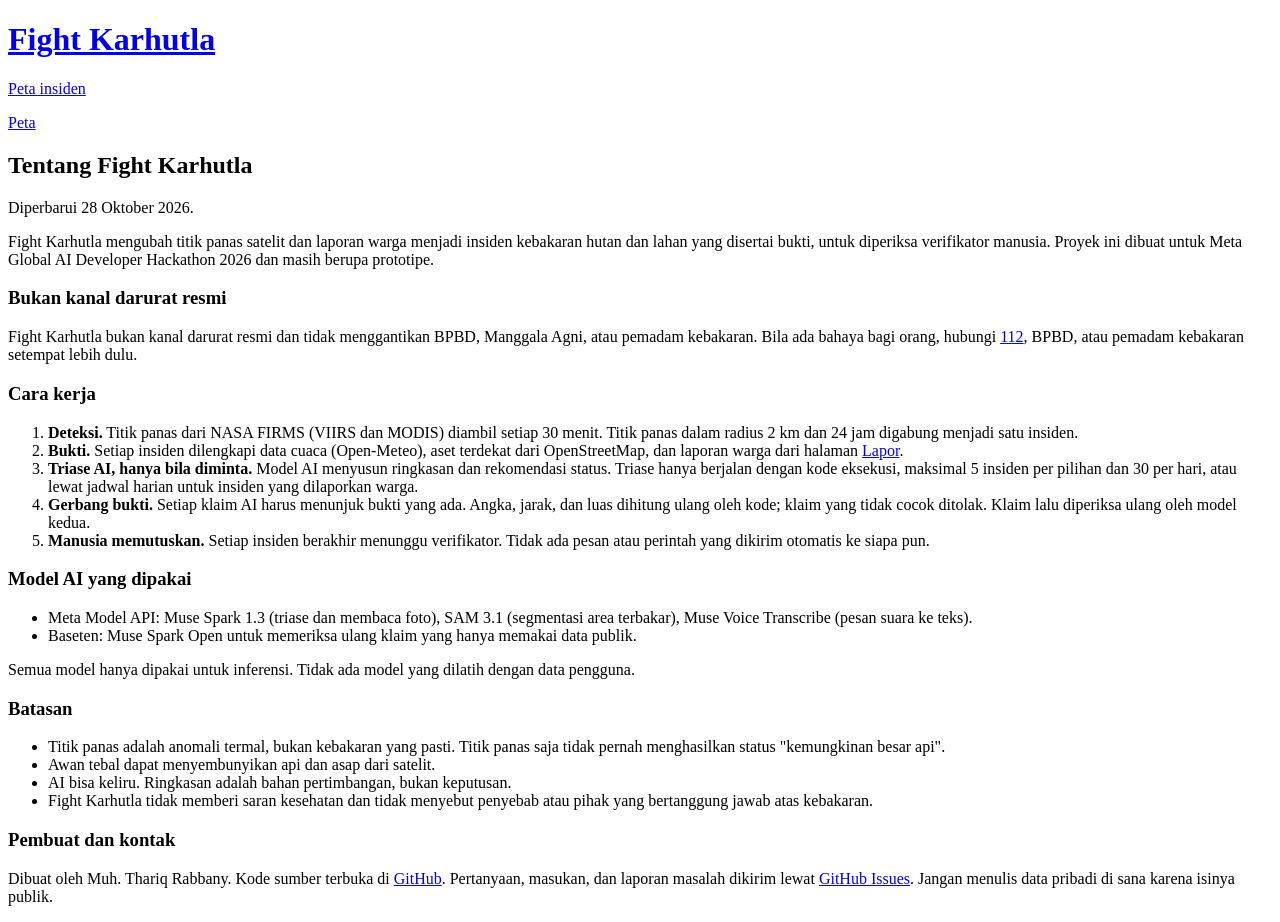
==== frontend/about/index.html @ e1086a39 "Information pages, link-only footer, status bar beside the attribution About, data sources, privacy," ====
<!doctype html>
<html lang="id">
<head>
  <meta charset="utf-8">
  <meta name="viewport" content="width=device-width, initial-scale=1, viewport-fit=cover">
  <title>Tentang: Fight Karhutla</title>
  <meta name="description" content="Apa itu Fight Karhutla, cara kerjanya, dan batasannya.">
  <meta name="theme-color" content="#0064e0">
  <link rel="stylesheet" href="/style.css">
</head>
<body class="page-doc">
  <header class="topbar topbar-simple">
    <a class="brand" href="/" aria-label="Fight Karhutla">
      <span class="brand-mark" aria-hidden="true"><span data-icon="flame"></span></span>
      <div>
        <h1>Fight Karhutla</h1>
        <p class="tagline" data-i18n="Peta insiden">Peta insiden</p>
      </div>
    </a>
    <div class="topbar-right">
      <span id="lang-slot"></span>
      <a class="btn" href="/"><span data-icon="layers" class="icon-sm"></span><span data-i18n="Peta">Peta</span></a>
    </div>
  </header>

  <main class="doc">
    <nav class="crumbs" id="crumbs" aria-label="Breadcrumb"></nav>
    <nav class="doc-tabs" id="doc-tabs" aria-label="Pages"></nav>
    <article class="card doc-body" lang="id" data-title="Tentang">
      <h2>Tentang Fight Karhutla</h2>
      <p class="doc-meta">Diperbarui 28 Oktober 2026.</p>
      <p>Fight Karhutla mengubah titik panas satelit dan laporan warga menjadi insiden kebakaran hutan dan lahan yang disertai bukti, untuk diperiksa verifikator manusia. Proyek ini dibuat untuk Meta Global AI Developer Hackathon 2026 dan masih berupa prototipe.</p>

      <h3 id="darurat">Bukan kanal darurat resmi</h3>
      <div class="doc-callout"><span data-icon="alert"></span><p>Fight Karhutla bukan kanal darurat resmi dan tidak menggantikan BPBD, Manggala Agni, atau pemadam kebakaran. Bila ada bahaya bagi orang, hubungi <a href="tel:112">112</a>, BPBD, atau pemadam kebakaran setempat lebih dulu.</p></div>

      <h3>Cara kerja</h3>
      <ol>
        <li><strong>Deteksi.</strong> Titik panas dari NASA FIRMS (VIIRS dan MODIS) diambil setiap 30 menit. Titik panas dalam radius 2 km dan 24 jam digabung menjadi satu insiden.</li>
        <li><strong>Bukti.</strong> Setiap insiden dilengkapi data cuaca (Open-Meteo), aset terdekat dari OpenStreetMap, dan laporan warga dari halaman <a href="/lapor/">Lapor</a>.</li>
        <li><strong>Triase AI, hanya bila diminta.</strong> Model AI menyusun ringkasan dan rekomendasi status. Triase hanya berjalan dengan kode eksekusi, maksimal 5 insiden per pilihan dan 30 per hari, atau lewat jadwal harian untuk insiden yang dilaporkan warga.</li>
        <li><strong>Gerbang bukti.</strong> Setiap klaim AI harus menunjuk bukti yang ada. Angka, jarak, dan luas dihitung ulang oleh kode; klaim yang tidak cocok ditolak. Klaim lalu diperiksa ulang oleh model kedua.</li>
        <li><strong>Manusia memutuskan.</strong> Setiap insiden berakhir menunggu verifikator. Tidak ada pesan atau perintah yang dikirim otomatis ke siapa pun.</li>
      </ol>

      <h3>Model AI yang dipakai</h3>
      <ul>
        <li>Meta Model API: Muse Spark 1.3 (triase dan membaca foto), SAM 3.1 (segmentasi area terbakar), Muse Voice Transcribe (pesan suara ke teks).</li>
        <li>Baseten: Muse Spark Open untuk memeriksa ulang klaim yang hanya memakai data publik.</li>
      </ul>
      <p>Semua model hanya dipakai untuk inferensi. Tidak ada model yang dilatih dengan data pengguna.</p>

      <h3>Batasan</h3>
      <ul>
        <li>Titik panas adalah anomali termal, bukan kebakaran yang pasti. Titik panas saja tidak pernah menghasilkan status "kemungkinan besar api".</li>
        <li>Awan tebal dapat menyembunyikan api dan asap dari satelit.</li>
        <li>AI bisa keliru. Ringkasan adalah bahan pertimbangan, bukan keputusan.</li>
        <li>Fight Karhutla tidak memberi saran kesehatan dan tidak menyebut penyebab atau pihak yang bertanggung jawab atas kebakaran.</li>
      </ul>

      <h3>Pembuat dan kontak</h3>
      <p>Dibuat oleh Muh. Thariq Rabbany. Kode sumber terbuka di <a href="https://github.com/thrqsytr/fight-karhutla" rel="noopener">GitHub</a>. Pertanyaan, masukan, dan laporan masalah dikirim lewat <a href="https://github.com/thrqsytr/fight-karhutla/issues" rel="noopener">GitHub Issues</a>. Jangan menulis data pribadi di sana karena isinya publik.</p>
    </article>
    <article class="card doc-body" lang="en" data-title="About" hidden>
      <h2>About Fight Karhutla</h2>
      <p class="doc-meta">Updated 28 October 2026.</p>
      <p>Fight Karhutla turns satellite hotspots and citizen reports into evidence-backed forest and land fire incidents for human verifiers to check. It was built for the Meta Global AI Developer Hackathon 2026 and is still a prototype.</p>

      <h3 id="darurat">Not an official emergency channel</h3>
      <div class="doc-callout"><span data-icon="alert"></span><p>Fight Karhutla is not an official emergency channel and does not replace BPBD, Manggala Agni, or any fire service. If people are in danger, call <a href="tel:112">112</a>, your local BPBD, or the fire service first.</p></div>

      <h3>How it works</h3>
      <ol>
        <li><strong>Detection.</strong> Hotspots from NASA FIRMS (VIIRS and MODIS) are fetched every 30 minutes. Hotspots within 2 km and 24 hours are grouped into one incident.</li>
        <li><strong>Evidence.</strong> Each incident gets weather data (Open-Meteo), nearby assets from OpenStreetMap, and citizen reports from the <a href="/lapor/">Report</a> page.</li>
        <li><strong>AI triage, only on request.</strong> An AI model drafts a brief and a status recommendation. Triage runs only with the execution code, at most 5 incidents per selection and 30 per day, or on a daily schedule for citizen-reported incidents.</li>
        <li><strong>Evidence gate.</strong> Every AI claim must cite existing evidence. Numbers, distances, and areas are recomputed by code; claims that do not match are rejected. A second model then reviews the claims.</li>
        <li><strong>A human decides.</strong> Every incident ends waiting for a verifier. No message or order is sent to anyone automatically.</li>
      </ol>

      <h3>AI models used</h3>
      <ul>
        <li>Meta Model API: Muse Spark 1.3 (triage and photo reading), SAM 3.1 (burned area segmentation), Muse Voice Transcribe (voice notes to text).</li>
        <li>Baseten: Muse Spark Open to review claims that use public data only.</li>
      </ul>
      <p>All models are used for inference only. No model is trained on user data.</p>

      <h3>Limits</h3>
      <ul>
        <li>A hotspot is a thermal anomaly, not a confirmed fire. A hotspot alone never yields "likely fire".</li>
        <li>Thick cloud can hide fire and smoke from satellites.</li>
        <li>AI can be wrong. A brief is input for a decision, not the decision.</li>
        <li>Fight Karhutla gives no health advice and does not name causes or parties responsible for a fire.</li>
      </ul>

      <h3>Maker and contact</h3>
      <p>Built by Muh. Thariq Rabbany. The source code is open on <a href="https://github.com/thrqsytr/fight-karhutla" rel="noopener">GitHub</a>. Send questions, feedback, and bug reports through <a href="https://github.com/thrqsytr/fight-karhutla/issues" rel="noopener">GitHub Issues</a>. Do not post personal data there; it is public.</p>
    </article>
  </main>

  <footer class="footer" id="site-footer"></footer>
  <script type="module" src="/doc.js"></script>
</body>
</html>
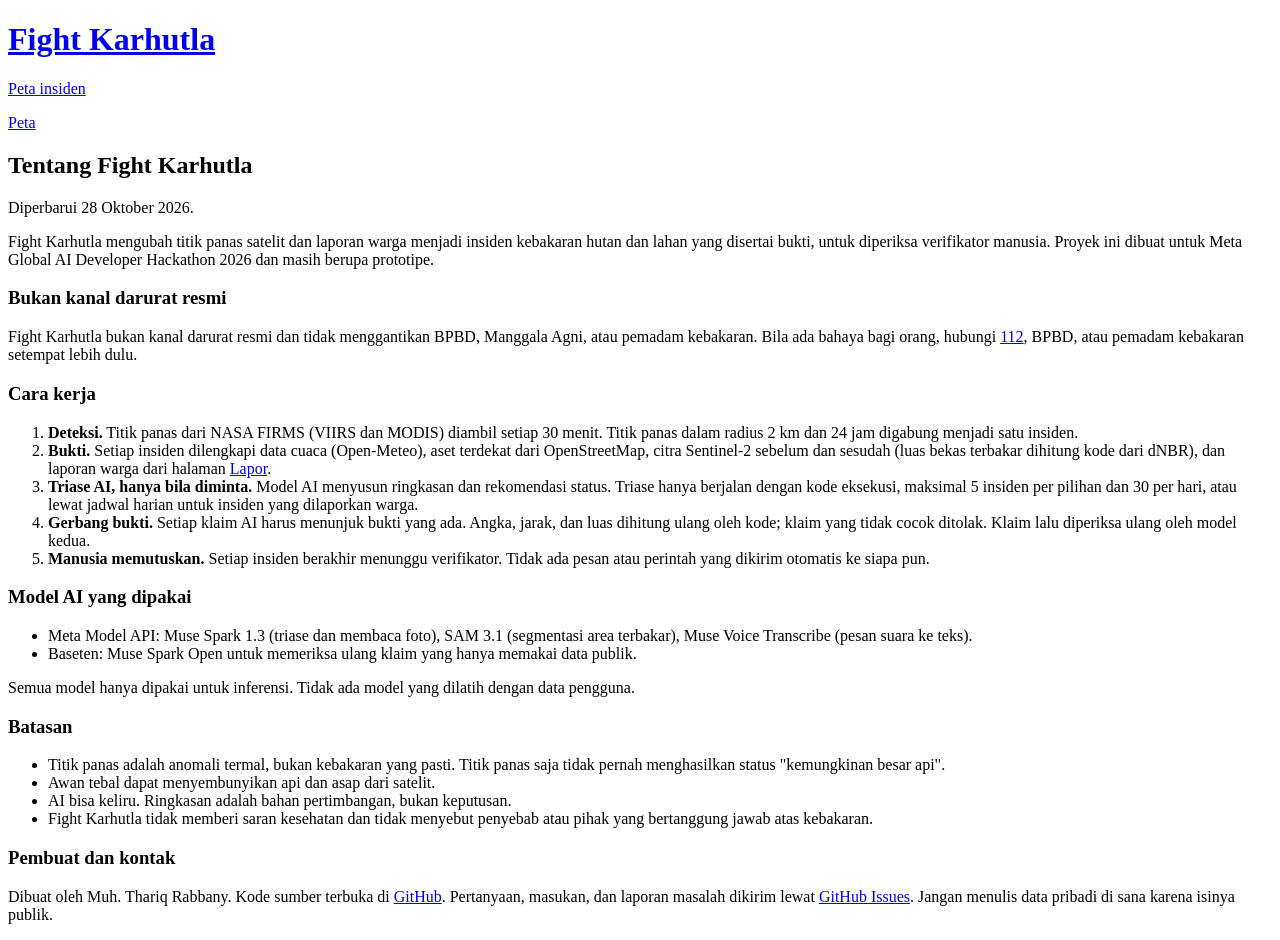
==== commit 875cd363: "Sentinel-2 pair, dNBR burned hectares, and burn scar images get_satellite_pair finds a clear before " ====
--- a/frontend/about/index.html
+++ b/frontend/about/index.html
@@ -37,7 +37,7 @@
       <h3>Cara kerja</h3>
       <ol>
         <li><strong>Deteksi.</strong> Titik panas dari NASA FIRMS (VIIRS dan MODIS) diambil setiap 30 menit. Titik panas dalam radius 2 km dan 24 jam digabung menjadi satu insiden.</li>
-        <li><strong>Bukti.</strong> Setiap insiden dilengkapi data cuaca (Open-Meteo), aset terdekat dari OpenStreetMap, dan laporan warga dari halaman <a href="/lapor/">Lapor</a>.</li>
+        <li><strong>Bukti.</strong> Setiap insiden dilengkapi data cuaca (Open-Meteo), aset terdekat dari OpenStreetMap, citra Sentinel-2 sebelum dan sesudah (luas bekas terbakar dihitung kode dari dNBR), dan laporan warga dari halaman <a href="/lapor/">Lapor</a>.</li>
         <li><strong>Triase AI, hanya bila diminta.</strong> Model AI menyusun ringkasan dan rekomendasi status. Triase hanya berjalan dengan kode eksekusi, maksimal 5 insiden per pilihan dan 30 per hari, atau lewat jadwal harian untuk insiden yang dilaporkan warga.</li>
         <li><strong>Gerbang bukti.</strong> Setiap klaim AI harus menunjuk bukti yang ada. Angka, jarak, dan luas dihitung ulang oleh kode; klaim yang tidak cocok ditolak. Klaim lalu diperiksa ulang oleh model kedua.</li>
         <li><strong>Manusia memutuskan.</strong> Setiap insiden berakhir menunggu verifikator. Tidak ada pesan atau perintah yang dikirim otomatis ke siapa pun.</li>
@@ -72,7 +72,7 @@
       <h3>How it works</h3>
       <ol>
         <li><strong>Detection.</strong> Hotspots from NASA FIRMS (VIIRS and MODIS) are fetched every 30 minutes. Hotspots within 2 km and 24 hours are grouped into one incident.</li>
-        <li><strong>Evidence.</strong> Each incident gets weather data (Open-Meteo), nearby assets from OpenStreetMap, and citizen reports from the <a href="/lapor/">Report</a> page.</li>
+        <li><strong>Evidence.</strong> Each incident gets weather data (Open-Meteo), nearby assets from OpenStreetMap, Sentinel-2 before and after images (burn scar area counted by code from dNBR), and citizen reports from the <a href="/lapor/">Report</a> page.</li>
         <li><strong>AI triage, only on request.</strong> An AI model drafts a brief and a status recommendation. Triage runs only with the execution code, at most 5 incidents per selection and 30 per day, or on a daily schedule for citizen-reported incidents.</li>
         <li><strong>Evidence gate.</strong> Every AI claim must cite existing evidence. Numbers, distances, and areas are recomputed by code; claims that do not match are rejected. A second model then reviews the claims.</li>
         <li><strong>A human decides.</strong> Every incident ends waiting for a verifier. No message or order is sent to anyone automatically.</li>
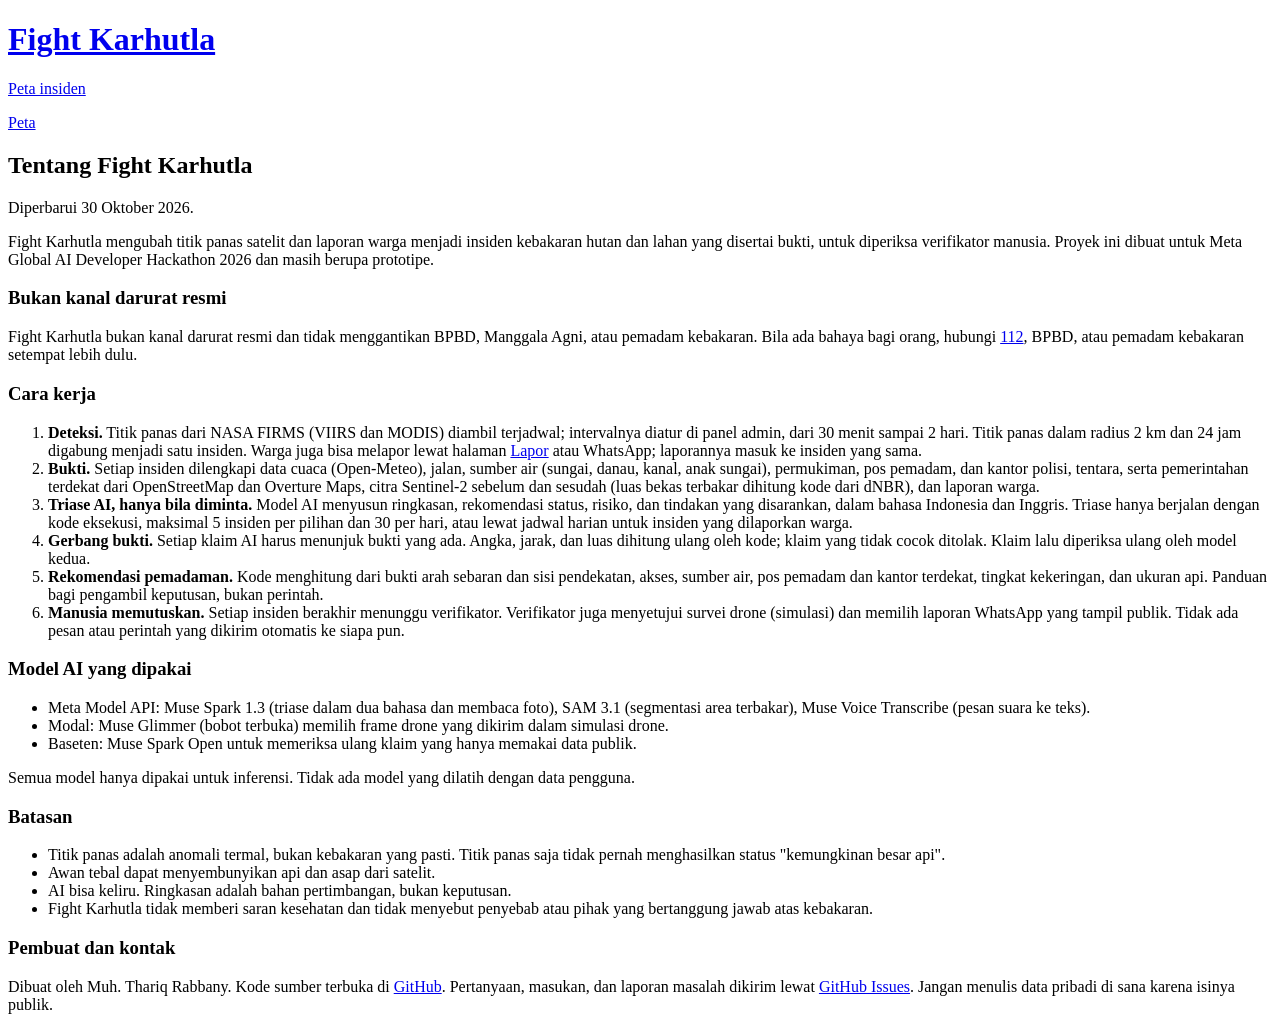
==== commit 9914a537: "Owner review: suppression outlook explains itself and draws nearby places, action buttons say when t" ====
--- a/frontend/about/index.html
+++ b/frontend/about/index.html
@@ -28,7 +28,7 @@
     <nav class="doc-tabs" id="doc-tabs" aria-label="Pages"></nav>
     <article class="card doc-body" lang="id" data-title="Tentang">
       <h2>Tentang Fight Karhutla</h2>
-      <p class="doc-meta">Diperbarui 28 Oktober 2026.</p>
+      <p class="doc-meta">Diperbarui 30 Oktober 2026.</p>
       <p>Fight Karhutla mengubah titik panas satelit dan laporan warga menjadi insiden kebakaran hutan dan lahan yang disertai bukti, untuk diperiksa verifikator manusia. Proyek ini dibuat untuk Meta Global AI Developer Hackathon 2026 dan masih berupa prototipe.</p>
 
       <h3 id="darurat">Bukan kanal darurat resmi</h3>
@@ -36,16 +36,18 @@
 
       <h3>Cara kerja</h3>
       <ol>
-        <li><strong>Deteksi.</strong> Titik panas dari NASA FIRMS (VIIRS dan MODIS) diambil setiap 30 menit. Titik panas dalam radius 2 km dan 24 jam digabung menjadi satu insiden.</li>
-        <li><strong>Bukti.</strong> Setiap insiden dilengkapi data cuaca (Open-Meteo), aset terdekat dari OpenStreetMap, citra Sentinel-2 sebelum dan sesudah (luas bekas terbakar dihitung kode dari dNBR), dan laporan warga dari halaman <a href="/lapor/">Lapor</a>.</li>
-        <li><strong>Triase AI, hanya bila diminta.</strong> Model AI menyusun ringkasan dan rekomendasi status. Triase hanya berjalan dengan kode eksekusi, maksimal 5 insiden per pilihan dan 30 per hari, atau lewat jadwal harian untuk insiden yang dilaporkan warga.</li>
+        <li><strong>Deteksi.</strong> Titik panas dari NASA FIRMS (VIIRS dan MODIS) diambil terjadwal; intervalnya diatur di panel admin, dari 30 menit sampai 2 hari. Titik panas dalam radius 2 km dan 24 jam digabung menjadi satu insiden. Warga juga bisa melapor lewat halaman <a href="/lapor/">Lapor</a> atau WhatsApp; laporannya masuk ke insiden yang sama.</li>
+        <li><strong>Bukti.</strong> Setiap insiden dilengkapi data cuaca (Open-Meteo), jalan, sumber air (sungai, danau, kanal, anak sungai), permukiman, pos pemadam, dan kantor polisi, tentara, serta pemerintahan terdekat dari OpenStreetMap dan Overture Maps, citra Sentinel-2 sebelum dan sesudah (luas bekas terbakar dihitung kode dari dNBR), dan laporan warga.</li>
+        <li><strong>Triase AI, hanya bila diminta.</strong> Model AI menyusun ringkasan, rekomendasi status, risiko, dan tindakan yang disarankan, dalam bahasa Indonesia dan Inggris. Triase hanya berjalan dengan kode eksekusi, maksimal 5 insiden per pilihan dan 30 per hari, atau lewat jadwal harian untuk insiden yang dilaporkan warga.</li>
         <li><strong>Gerbang bukti.</strong> Setiap klaim AI harus menunjuk bukti yang ada. Angka, jarak, dan luas dihitung ulang oleh kode; klaim yang tidak cocok ditolak. Klaim lalu diperiksa ulang oleh model kedua.</li>
-        <li><strong>Manusia memutuskan.</strong> Setiap insiden berakhir menunggu verifikator. Tidak ada pesan atau perintah yang dikirim otomatis ke siapa pun.</li>
+        <li><strong>Rekomendasi pemadaman.</strong> Kode menghitung dari bukti arah sebaran dan sisi pendekatan, akses, sumber air, pos pemadam dan kantor terdekat, tingkat kekeringan, dan ukuran api. Panduan bagi pengambil keputusan, bukan perintah.</li>
+        <li><strong>Manusia memutuskan.</strong> Setiap insiden berakhir menunggu verifikator. Verifikator juga menyetujui survei drone (simulasi) dan memilih laporan WhatsApp yang tampil publik. Tidak ada pesan atau perintah yang dikirim otomatis ke siapa pun.</li>
       </ol>
 
       <h3>Model AI yang dipakai</h3>
       <ul>
-        <li>Meta Model API: Muse Spark 1.3 (triase dan membaca foto), SAM 3.1 (segmentasi area terbakar), Muse Voice Transcribe (pesan suara ke teks).</li>
+        <li>Meta Model API: Muse Spark 1.3 (triase dalam dua bahasa dan membaca foto), SAM 3.1 (segmentasi area terbakar), Muse Voice Transcribe (pesan suara ke teks).</li>
+        <li>Modal: Muse Glimmer (bobot terbuka) memilih frame drone yang dikirim dalam simulasi drone.</li>
         <li>Baseten: Muse Spark Open untuk memeriksa ulang klaim yang hanya memakai data publik.</li>
       </ul>
       <p>Semua model hanya dipakai untuk inferensi. Tidak ada model yang dilatih dengan data pengguna.</p>
@@ -63,7 +65,7 @@
     </article>
     <article class="card doc-body" lang="en" data-title="About" hidden>
       <h2>About Fight Karhutla</h2>
-      <p class="doc-meta">Updated 28 October 2026.</p>
+      <p class="doc-meta">Updated 30 October 2026.</p>
       <p>Fight Karhutla turns satellite hotspots and citizen reports into evidence-backed forest and land fire incidents for human verifiers to check. It was built for the Meta Global AI Developer Hackathon 2026 and is still a prototype.</p>
 
       <h3 id="darurat">Not an official emergency channel</h3>
@@ -71,16 +73,18 @@
 
       <h3>How it works</h3>
       <ol>
-        <li><strong>Detection.</strong> Hotspots from NASA FIRMS (VIIRS and MODIS) are fetched every 30 minutes. Hotspots within 2 km and 24 hours are grouped into one incident.</li>
-        <li><strong>Evidence.</strong> Each incident gets weather data (Open-Meteo), nearby assets from OpenStreetMap, Sentinel-2 before and after images (burn scar area counted by code from dNBR), and citizen reports from the <a href="/lapor/">Report</a> page.</li>
-        <li><strong>AI triage, only on request.</strong> An AI model drafts a brief and a status recommendation. Triage runs only with the execution code, at most 5 incidents per selection and 30 per day, or on a daily schedule for citizen-reported incidents.</li>
+        <li><strong>Detection.</strong> Hotspots from NASA FIRMS (VIIRS and MODIS) are fetched on a schedule set in the admin panel, from every 30 minutes to every 2 days. Hotspots within 2 km and 24 hours are grouped into one incident. Citizens can also report through the <a href="/lapor/">Report</a> page or WhatsApp; their reports join the same incident.</li>
+        <li><strong>Evidence.</strong> Each incident gets weather data (Open-Meteo), the nearest roads, water (rivers, lakes, canals, streams), settlements, fire stations, and police, military, and government offices from OpenStreetMap and Overture Maps, Sentinel-2 before and after images (burn scar area counted by code from dNBR), and citizen reports.</li>
+        <li><strong>AI triage, only on request.</strong> An AI model drafts a brief, a status recommendation, the risk, and recommended actions, in Indonesian and English. Triage runs only with the execution code, at most 5 incidents per selection and 30 per day, or on a daily schedule for citizen-reported incidents.</li>
         <li><strong>Evidence gate.</strong> Every AI claim must cite existing evidence. Numbers, distances, and areas are recomputed by code; claims that do not match are rejected. A second model then reviews the claims.</li>
-        <li><strong>A human decides.</strong> Every incident ends waiting for a verifier. No message or order is sent to anyone automatically.</li>
+        <li><strong>Suppression outlook.</strong> Code computes from the evidence the likely spread and the side to approach from, access, water, the nearest fire station and offices, dryness, and size. Guidance for the people who decide, not an order.</li>
+        <li><strong>A human decides.</strong> Every incident ends waiting for a verifier. Verifiers also approve drone surveys (simulated) and choose which WhatsApp reports are public. No message or order is sent to anyone automatically.</li>
       </ol>
 
       <h3>AI models used</h3>
       <ul>
-        <li>Meta Model API: Muse Spark 1.3 (triage and photo reading), SAM 3.1 (burned area segmentation), Muse Voice Transcribe (voice notes to text).</li>
+        <li>Meta Model API: Muse Spark 1.3 (triage in two languages and photo reading), SAM 3.1 (burned area segmentation), Muse Voice Transcribe (voice notes to text).</li>
+        <li>Modal: Muse Glimmer (open weights) picks which drone frames to send in the drone simulation.</li>
         <li>Baseten: Muse Spark Open to review claims that use public data only.</li>
       </ul>
       <p>All models are used for inference only. No model is trained on user data.</p>
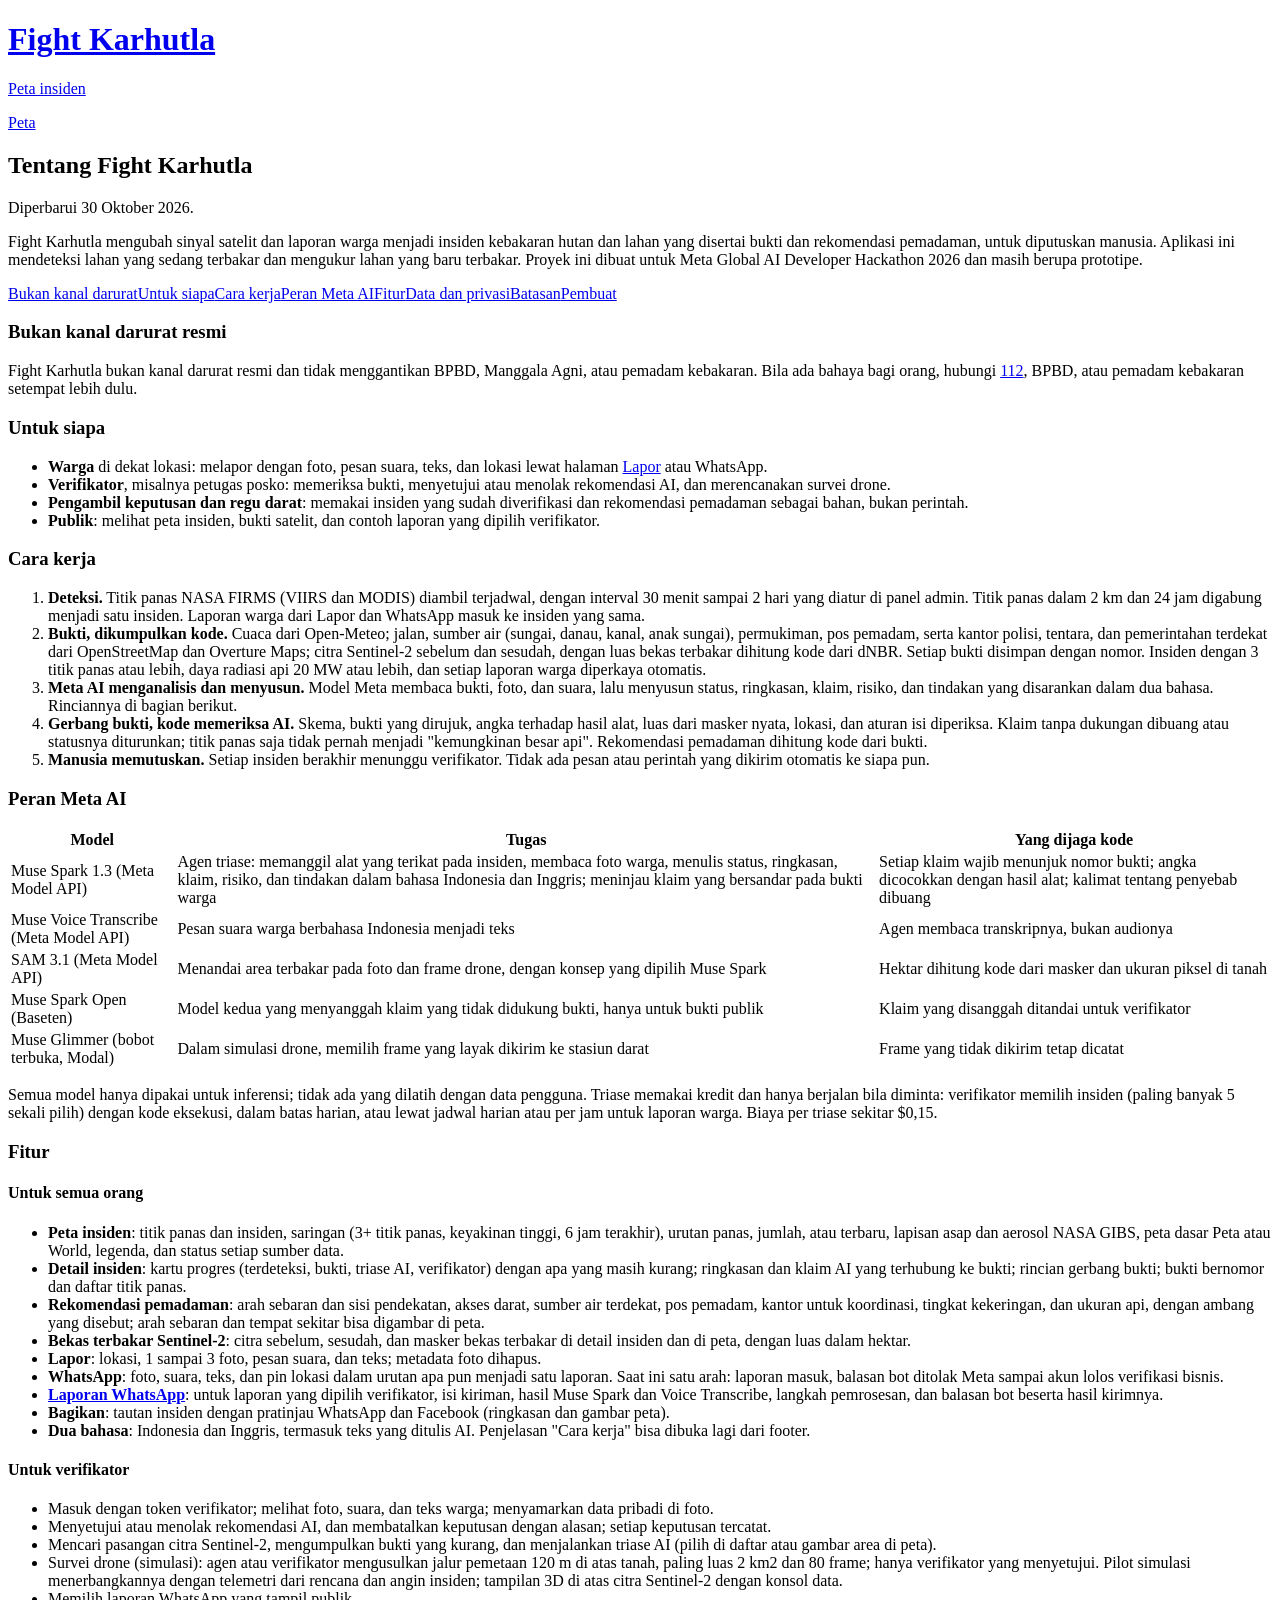
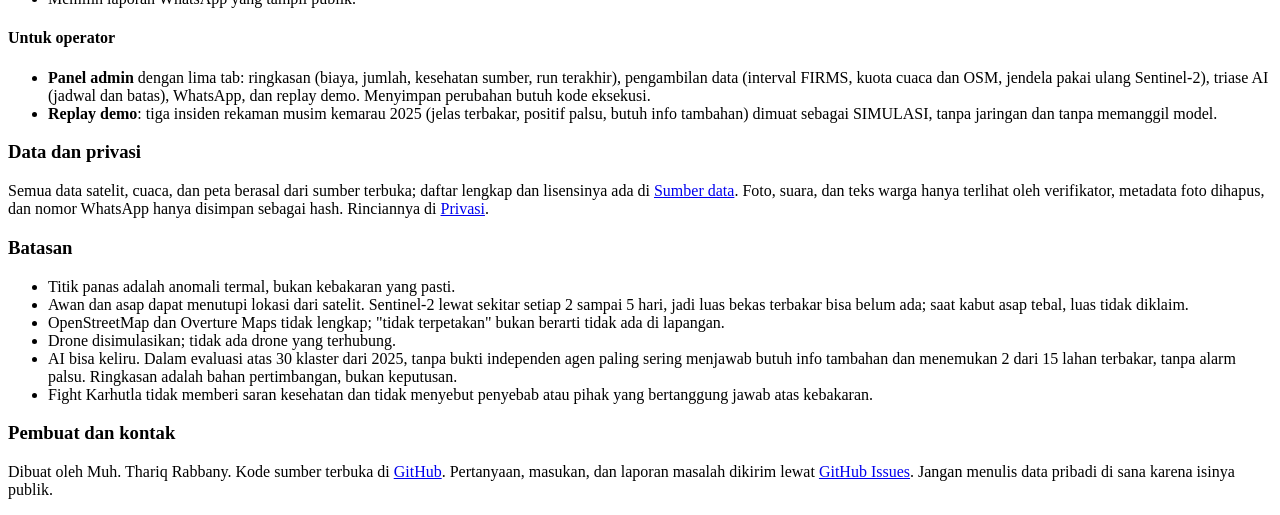
==== commit b126a03b: "About page covers every feature: who it is for, the five stages of the overlay, what each Meta model" ====
--- a/frontend/about/index.html
+++ b/frontend/about/index.html
@@ -4,7 +4,7 @@
   <meta charset="utf-8">
   <meta name="viewport" content="width=device-width, initial-scale=1, viewport-fit=cover">
   <title>Tentang: Fight Karhutla</title>
-  <meta name="description" content="Apa itu Fight Karhutla, cara kerjanya, dan batasannya.">
+  <meta name="description" content="Apa itu Fight Karhutla, untuk siapa, cara kerjanya, peran Meta AI, semua fiturnya, dan batasannya.">
   <meta name="theme-color" content="#0064e0">
   <link rel="stylesheet" href="/style.css">
 </head>
@@ -29,75 +29,169 @@
     <article class="card doc-body" lang="id" data-title="Tentang">
       <h2>Tentang Fight Karhutla</h2>
       <p class="doc-meta">Diperbarui 30 Oktober 2026.</p>
-      <p>Fight Karhutla mengubah titik panas satelit dan laporan warga menjadi insiden kebakaran hutan dan lahan yang disertai bukti, untuk diperiksa verifikator manusia. Proyek ini dibuat untuk Meta Global AI Developer Hackathon 2026 dan masih berupa prototipe.</p>
+      <p>Fight Karhutla mengubah sinyal satelit dan laporan warga menjadi insiden kebakaran hutan dan lahan yang disertai bukti dan rekomendasi pemadaman, untuk diputuskan manusia. Aplikasi ini mendeteksi lahan yang sedang terbakar dan mengukur lahan yang baru terbakar. Proyek ini dibuat untuk Meta Global AI Developer Hackathon 2026 dan masih berupa prototipe.</p>
+      <nav class="doc-toc" aria-label="Isi halaman">
+        <a href="#darurat">Bukan kanal darurat</a><a href="#untuk-siapa">Untuk siapa</a><a href="#cara-kerja">Cara kerja</a><a href="#meta-ai">Peran Meta AI</a><a href="#fitur">Fitur</a><a href="#data">Data dan privasi</a><a href="#batasan">Batasan</a><a href="#kontak">Pembuat</a>
+      </nav>
 
       <h3 id="darurat">Bukan kanal darurat resmi</h3>
       <div class="doc-callout"><span data-icon="alert"></span><p>Fight Karhutla bukan kanal darurat resmi dan tidak menggantikan BPBD, Manggala Agni, atau pemadam kebakaran. Bila ada bahaya bagi orang, hubungi <a href="tel:112">112</a>, BPBD, atau pemadam kebakaran setempat lebih dulu.</p></div>
 
-      <h3>Cara kerja</h3>
+      <h3 id="untuk-siapa">Untuk siapa</h3>
+      <ul>
+        <li><strong>Warga</strong> di dekat lokasi: melapor dengan foto, pesan suara, teks, dan lokasi lewat halaman <a href="/lapor/">Lapor</a> atau WhatsApp.</li>
+        <li><strong>Verifikator</strong>, misalnya petugas posko: memeriksa bukti, menyetujui atau menolak rekomendasi AI, dan merencanakan survei drone.</li>
+        <li><strong>Pengambil keputusan dan regu darat</strong>: memakai insiden yang sudah diverifikasi dan rekomendasi pemadaman sebagai bahan, bukan perintah.</li>
+        <li><strong>Publik</strong>: melihat peta insiden, bukti satelit, dan contoh laporan yang dipilih verifikator.</li>
+      </ul>
+
+      <h3 id="cara-kerja">Cara kerja</h3>
       <ol>
-        <li><strong>Deteksi.</strong> Titik panas dari NASA FIRMS (VIIRS dan MODIS) diambil terjadwal; intervalnya diatur di panel admin, dari 30 menit sampai 2 hari. Titik panas dalam radius 2 km dan 24 jam digabung menjadi satu insiden. Warga juga bisa melapor lewat halaman <a href="/lapor/">Lapor</a> atau WhatsApp; laporannya masuk ke insiden yang sama.</li>
-        <li><strong>Bukti.</strong> Setiap insiden dilengkapi data cuaca (Open-Meteo), jalan, sumber air (sungai, danau, kanal, anak sungai), permukiman, pos pemadam, dan kantor polisi, tentara, serta pemerintahan terdekat dari OpenStreetMap dan Overture Maps, citra Sentinel-2 sebelum dan sesudah (luas bekas terbakar dihitung kode dari dNBR), dan laporan warga.</li>
-        <li><strong>Triase AI, hanya bila diminta.</strong> Model AI menyusun ringkasan, rekomendasi status, risiko, dan tindakan yang disarankan, dalam bahasa Indonesia dan Inggris. Triase hanya berjalan dengan kode eksekusi, maksimal 5 insiden per pilihan dan 30 per hari, atau lewat jadwal harian untuk insiden yang dilaporkan warga.</li>
-        <li><strong>Gerbang bukti.</strong> Setiap klaim AI harus menunjuk bukti yang ada. Angka, jarak, dan luas dihitung ulang oleh kode; klaim yang tidak cocok ditolak. Klaim lalu diperiksa ulang oleh model kedua.</li>
-        <li><strong>Rekomendasi pemadaman.</strong> Kode menghitung dari bukti arah sebaran dan sisi pendekatan, akses, sumber air, pos pemadam dan kantor terdekat, tingkat kekeringan, dan ukuran api. Panduan bagi pengambil keputusan, bukan perintah.</li>
-        <li><strong>Manusia memutuskan.</strong> Setiap insiden berakhir menunggu verifikator. Verifikator juga menyetujui survei drone (simulasi) dan memilih laporan WhatsApp yang tampil publik. Tidak ada pesan atau perintah yang dikirim otomatis ke siapa pun.</li>
+        <li><strong>Deteksi.</strong> Titik panas NASA FIRMS (VIIRS dan MODIS) diambil terjadwal, dengan interval 30 menit sampai 2 hari yang diatur di panel admin. Titik panas dalam 2 km dan 24 jam digabung menjadi satu insiden. Laporan warga dari Lapor dan WhatsApp masuk ke insiden yang sama.</li>
+        <li><strong>Bukti, dikumpulkan kode.</strong> Cuaca dari Open-Meteo; jalan, sumber air (sungai, danau, kanal, anak sungai), permukiman, pos pemadam, serta kantor polisi, tentara, dan pemerintahan terdekat dari OpenStreetMap dan Overture Maps; citra Sentinel-2 sebelum dan sesudah, dengan luas bekas terbakar dihitung kode dari dNBR. Setiap bukti disimpan dengan nomor. Insiden dengan 3 titik panas atau lebih, daya radiasi api 20 MW atau lebih, dan setiap laporan warga diperkaya otomatis.</li>
+        <li><strong>Meta AI menganalisis dan menyusun.</strong> Model Meta membaca bukti, foto, dan suara, lalu menyusun status, ringkasan, klaim, risiko, dan tindakan yang disarankan dalam dua bahasa. Rinciannya di bagian berikut.</li>
+        <li><strong>Gerbang bukti, kode memeriksa AI.</strong> Skema, bukti yang dirujuk, angka terhadap hasil alat, luas dari masker nyata, lokasi, dan aturan isi diperiksa. Klaim tanpa dukungan dibuang atau statusnya diturunkan; titik panas saja tidak pernah menjadi "kemungkinan besar api". Rekomendasi pemadaman dihitung kode dari bukti.</li>
+        <li><strong>Manusia memutuskan.</strong> Setiap insiden berakhir menunggu verifikator. Tidak ada pesan atau perintah yang dikirim otomatis ke siapa pun.</li>
       </ol>
 
-      <h3>Model AI yang dipakai</h3>
-      <ul>
-        <li>Meta Model API: Muse Spark 1.3 (triase dalam dua bahasa dan membaca foto), SAM 3.1 (segmentasi area terbakar), Muse Voice Transcribe (pesan suara ke teks).</li>
-        <li>Modal: Muse Glimmer (bobot terbuka) memilih frame drone yang dikirim dalam simulasi drone.</li>
-        <li>Baseten: Muse Spark Open untuk memeriksa ulang klaim yang hanya memakai data publik.</li>
-      </ul>
-      <p>Semua model hanya dipakai untuk inferensi. Tidak ada model yang dilatih dengan data pengguna.</p>
-
-      <h3>Batasan</h3>
-      <ul>
-        <li>Titik panas adalah anomali termal, bukan kebakaran yang pasti. Titik panas saja tidak pernah menghasilkan status "kemungkinan besar api".</li>
-        <li>Awan tebal dapat menyembunyikan api dan asap dari satelit.</li>
-        <li>AI bisa keliru. Ringkasan adalah bahan pertimbangan, bukan keputusan.</li>
+      <h3 id="meta-ai">Peran Meta AI</h3>
+      <div class="doc-table-wrap"><table class="doc-table doc-table-stack">
+        <thead><tr><th>Model</th><th>Tugas</th><th>Yang dijaga kode</th></tr></thead>
+        <tbody>
+          <tr><td data-label="Model">Muse Spark 1.3 (Meta Model API)</td><td data-label="Tugas">Agen triase: memanggil alat yang terikat pada insiden, membaca foto warga, menulis status, ringkasan, klaim, risiko, dan tindakan dalam bahasa Indonesia dan Inggris; meninjau klaim yang bersandar pada bukti warga</td><td data-label="Yang dijaga kode">Setiap klaim wajib menunjuk nomor bukti; angka dicocokkan dengan hasil alat; kalimat tentang penyebab dibuang</td></tr>
+          <tr><td data-label="Model">Muse Voice Transcribe (Meta Model API)</td><td data-label="Tugas">Pesan suara warga berbahasa Indonesia menjadi teks</td><td data-label="Yang dijaga kode">Agen membaca transkripnya, bukan audionya</td></tr>
+          <tr><td data-label="Model">SAM 3.1 (Meta Model API)</td><td data-label="Tugas">Menandai area terbakar pada foto dan frame drone, dengan konsep yang dipilih Muse Spark</td><td data-label="Yang dijaga kode">Hektar dihitung kode dari masker dan ukuran piksel di tanah</td></tr>
+          <tr><td data-label="Model">Muse Spark Open (Baseten)</td><td data-label="Tugas">Model kedua yang menyanggah klaim yang tidak didukung bukti, hanya untuk bukti publik</td><td data-label="Yang dijaga kode">Klaim yang disanggah ditandai untuk verifikator</td></tr>
+          <tr><td data-label="Model">Muse Glimmer (bobot terbuka, Modal)</td><td data-label="Tugas">Dalam simulasi drone, memilih frame yang layak dikirim ke stasiun darat</td><td data-label="Yang dijaga kode">Frame yang tidak dikirim tetap dicatat</td></tr>
+        </tbody>
+      </table></div>
+      <p>Semua model hanya dipakai untuk inferensi; tidak ada yang dilatih dengan data pengguna. Triase memakai kredit dan hanya berjalan bila diminta: verifikator memilih insiden (paling banyak 5 sekali pilih) dengan kode eksekusi, dalam batas harian, atau lewat jadwal harian atau per jam untuk laporan warga. Biaya per triase sekitar $0,15.</p>
+
+      <h3 id="fitur">Fitur</h3>
+      <h4>Untuk semua orang</h4>
+      <ul>
+        <li><strong>Peta insiden</strong>: titik panas dan insiden, saringan (3+ titik panas, keyakinan tinggi, 6 jam terakhir), urutan panas, jumlah, atau terbaru, lapisan asap dan aerosol NASA GIBS, peta dasar Peta atau World, legenda, dan status setiap sumber data.</li>
+        <li><strong>Detail insiden</strong>: kartu progres (terdeteksi, bukti, triase AI, verifikator) dengan apa yang masih kurang; ringkasan dan klaim AI yang terhubung ke bukti; rincian gerbang bukti; bukti bernomor dan daftar titik panas.</li>
+        <li><strong>Rekomendasi pemadaman</strong>: arah sebaran dan sisi pendekatan, akses darat, sumber air terdekat, pos pemadam, kantor untuk koordinasi, tingkat kekeringan, dan ukuran api, dengan ambang yang disebut; arah sebaran dan tempat sekitar bisa digambar di peta.</li>
+        <li><strong>Bekas terbakar Sentinel-2</strong>: citra sebelum, sesudah, dan masker bekas terbakar di detail insiden dan di peta, dengan luas dalam hektar.</li>
+        <li><strong>Lapor</strong>: lokasi, 1 sampai 3 foto, pesan suara, dan teks; metadata foto dihapus.</li>
+        <li><strong>WhatsApp</strong>: foto, suara, teks, dan pin lokasi dalam urutan apa pun menjadi satu laporan. Saat ini satu arah: laporan masuk, balasan bot ditolak Meta sampai akun lolos verifikasi bisnis.</li>
+        <li><strong><a href="/whatsapp/">Laporan WhatsApp</a></strong>: untuk laporan yang dipilih verifikator, isi kiriman, hasil Muse Spark dan Voice Transcribe, langkah pemrosesan, dan balasan bot beserta hasil kirimnya.</li>
+        <li><strong>Bagikan</strong>: tautan insiden dengan pratinjau WhatsApp dan Facebook (ringkasan dan gambar peta).</li>
+        <li><strong>Dua bahasa</strong>: Indonesia dan Inggris, termasuk teks yang ditulis AI. Penjelasan "Cara kerja" bisa dibuka lagi dari footer.</li>
+      </ul>
+      <h4>Untuk verifikator</h4>
+      <ul>
+        <li>Masuk dengan token verifikator; melihat foto, suara, dan teks warga; menyamarkan data pribadi di foto.</li>
+        <li>Menyetujui atau menolak rekomendasi AI, dan membatalkan keputusan dengan alasan; setiap keputusan tercatat.</li>
+        <li>Mencari pasangan citra Sentinel-2, mengumpulkan bukti yang kurang, dan menjalankan triase AI (pilih di daftar atau gambar area di peta).</li>
+        <li>Survei drone (simulasi): agen atau verifikator mengusulkan jalur pemetaan 120 m di atas tanah, paling luas 2 km2 dan 80 frame; hanya verifikator yang menyetujui. Pilot simulasi menerbangkannya dengan telemetri dari rencana dan angin insiden; tampilan 3D di atas citra Sentinel-2 dengan konsol data.</li>
+        <li>Memilih laporan WhatsApp yang tampil publik.</li>
+      </ul>
+      <h4>Untuk operator</h4>
+      <ul>
+        <li><strong>Panel admin</strong> dengan lima tab: ringkasan (biaya, jumlah, kesehatan sumber, run terakhir), pengambilan data (interval FIRMS, kuota cuaca dan OSM, jendela pakai ulang Sentinel-2), triase AI (jadwal dan batas), WhatsApp, dan replay demo. Menyimpan perubahan butuh kode eksekusi.</li>
+        <li><strong>Replay demo</strong>: tiga insiden rekaman musim kemarau 2025 (jelas terbakar, positif palsu, butuh info tambahan) dimuat sebagai SIMULASI, tanpa jaringan dan tanpa memanggil model.</li>
+      </ul>
+
+      <h3 id="data">Data dan privasi</h3>
+      <p>Semua data satelit, cuaca, dan peta berasal dari sumber terbuka; daftar lengkap dan lisensinya ada di <a href="/sources/">Sumber data</a>. Foto, suara, dan teks warga hanya terlihat oleh verifikator, metadata foto dihapus, dan nomor WhatsApp hanya disimpan sebagai hash. Rinciannya di <a href="/privacy/">Privasi</a>.</p>
+
+      <h3 id="batasan">Batasan</h3>
+      <ul>
+        <li>Titik panas adalah anomali termal, bukan kebakaran yang pasti.</li>
+        <li>Awan dan asap dapat menutupi lokasi dari satelit. Sentinel-2 lewat sekitar setiap 2 sampai 5 hari, jadi luas bekas terbakar bisa belum ada; saat kabut asap tebal, luas tidak diklaim.</li>
+        <li>OpenStreetMap dan Overture Maps tidak lengkap; "tidak terpetakan" bukan berarti tidak ada di lapangan.</li>
+        <li>Drone disimulasikan; tidak ada drone yang terhubung.</li>
+        <li>AI bisa keliru. Dalam evaluasi atas 30 klaster dari 2025, tanpa bukti independen agen paling sering menjawab butuh info tambahan dan menemukan 2 dari 15 lahan terbakar, tanpa alarm palsu. Ringkasan adalah bahan pertimbangan, bukan keputusan.</li>
         <li>Fight Karhutla tidak memberi saran kesehatan dan tidak menyebut penyebab atau pihak yang bertanggung jawab atas kebakaran.</li>
       </ul>
 
-      <h3>Pembuat dan kontak</h3>
+      <h3 id="kontak">Pembuat dan kontak</h3>
       <p>Dibuat oleh Muh. Thariq Rabbany. Kode sumber terbuka di <a href="https://github.com/thrqsytr/fight-karhutla" rel="noopener">GitHub</a>. Pertanyaan, masukan, dan laporan masalah dikirim lewat <a href="https://github.com/thrqsytr/fight-karhutla/issues" rel="noopener">GitHub Issues</a>. Jangan menulis data pribadi di sana karena isinya publik.</p>
     </article>
     <article class="card doc-body" lang="en" data-title="About" hidden>
       <h2>About Fight Karhutla</h2>
       <p class="doc-meta">Updated 30 October 2026.</p>
-      <p>Fight Karhutla turns satellite hotspots and citizen reports into evidence-backed forest and land fire incidents for human verifiers to check. It was built for the Meta Global AI Developer Hackathon 2026 and is still a prototype.</p>
+      <p>Fight Karhutla turns satellite signals and citizen reports into forest and land fire incidents with evidence and a suppression outlook, for people to decide on. It detects land that is burning and measures land that has just burned. It was built for the Meta Global AI Developer Hackathon 2026 and is still a prototype.</p>
+      <nav class="doc-toc" aria-label="On this page">
+        <a href="#darurat">Not an emergency channel</a><a href="#untuk-siapa">Who it is for</a><a href="#cara-kerja">How it works</a><a href="#meta-ai">What Meta AI does</a><a href="#fitur">Features</a><a href="#data">Data and privacy</a><a href="#batasan">Limits</a><a href="#kontak">Maker</a>
+      </nav>
 
       <h3 id="darurat">Not an official emergency channel</h3>
       <div class="doc-callout"><span data-icon="alert"></span><p>Fight Karhutla is not an official emergency channel and does not replace BPBD, Manggala Agni, or any fire service. If people are in danger, call <a href="tel:112">112</a>, your local BPBD, or the fire service first.</p></div>
 
-      <h3>How it works</h3>
+      <h3 id="untuk-siapa">Who it is for</h3>
+      <ul>
+        <li><strong>Residents</strong> near a fire: report with photos, voice notes, text, and a location through the <a href="/lapor/">Report</a> page or WhatsApp.</li>
+        <li><strong>Verifiers</strong>, for example command post staff: check the evidence, approve or reject the AI recommendation, and plan drone surveys.</li>
+        <li><strong>Decision makers and ground crews</strong>: use verified incidents and the suppression outlook as input, not as orders.</li>
+        <li><strong>The public</strong>: see the incident map, the satellite evidence, and the example reports a verifier chose to show.</li>
+      </ul>
+
+      <h3 id="cara-kerja">How it works</h3>
       <ol>
-        <li><strong>Detection.</strong> Hotspots from NASA FIRMS (VIIRS and MODIS) are fetched on a schedule set in the admin panel, from every 30 minutes to every 2 days. Hotspots within 2 km and 24 hours are grouped into one incident. Citizens can also report through the <a href="/lapor/">Report</a> page or WhatsApp; their reports join the same incident.</li>
-        <li><strong>Evidence.</strong> Each incident gets weather data (Open-Meteo), the nearest roads, water (rivers, lakes, canals, streams), settlements, fire stations, and police, military, and government offices from OpenStreetMap and Overture Maps, Sentinel-2 before and after images (burn scar area counted by code from dNBR), and citizen reports.</li>
-        <li><strong>AI triage, only on request.</strong> An AI model drafts a brief, a status recommendation, the risk, and recommended actions, in Indonesian and English. Triage runs only with the execution code, at most 5 incidents per selection and 30 per day, or on a daily schedule for citizen-reported incidents.</li>
-        <li><strong>Evidence gate.</strong> Every AI claim must cite existing evidence. Numbers, distances, and areas are recomputed by code; claims that do not match are rejected. A second model then reviews the claims.</li>
-        <li><strong>Suppression outlook.</strong> Code computes from the evidence the likely spread and the side to approach from, access, water, the nearest fire station and offices, dryness, and size. Guidance for the people who decide, not an order.</li>
-        <li><strong>A human decides.</strong> Every incident ends waiting for a verifier. Verifiers also approve drone surveys (simulated) and choose which WhatsApp reports are public. No message or order is sent to anyone automatically.</li>
+        <li><strong>Detect.</strong> NASA FIRMS hotspots (VIIRS and MODIS) are fetched on a schedule, every 30 minutes to every 2 days as set in the admin panel. Hotspots within 2 km and 24 hours become one incident. Citizen reports from the Report page and WhatsApp join the same incident.</li>
+        <li><strong>Evidence, collected by code.</strong> Weather from Open-Meteo; the nearest roads, water (rivers, lakes, canals, streams), settlements, fire stations, and police, military, and government offices from OpenStreetMap and Overture Maps; Sentinel-2 before and after images, with the burned area computed by code from dNBR. Each piece of evidence is stored with a number. Incidents with 3 or more hotspots or a fire radiative power of 20 MW or more, and every citizen report, are enriched automatically.</li>
+        <li><strong>Meta AI analyses and drafts.</strong> Meta models read the evidence, photos, and voice, then draft the status, brief, claims, risk, and recommended actions in two languages. Details in the next section.</li>
+        <li><strong>Evidence gate, code checks the AI.</strong> Schema, cited evidence, numbers against the tools, area from real masks, location, and content rules are checked. Unsupported claims are dropped or the status is lowered; hotspots alone never make "likely fire". The suppression outlook is computed by code from the evidence.</li>
+        <li><strong>People decide.</strong> Every incident ends waiting for a verifier. No message or order is sent to anyone automatically.</li>
       </ol>
 
-      <h3>AI models used</h3>
-      <ul>
-        <li>Meta Model API: Muse Spark 1.3 (triage in two languages and photo reading), SAM 3.1 (burned area segmentation), Muse Voice Transcribe (voice notes to text).</li>
-        <li>Modal: Muse Glimmer (open weights) picks which drone frames to send in the drone simulation.</li>
-        <li>Baseten: Muse Spark Open to review claims that use public data only.</li>
-      </ul>
-      <p>All models are used for inference only. No model is trained on user data.</p>
-
-      <h3>Limits</h3>
-      <ul>
-        <li>A hotspot is a thermal anomaly, not a confirmed fire. A hotspot alone never yields "likely fire".</li>
-        <li>Thick cloud can hide fire and smoke from satellites.</li>
-        <li>AI can be wrong. A brief is input for a decision, not the decision.</li>
+      <h3 id="meta-ai">What Meta AI does</h3>
+      <div class="doc-table-wrap"><table class="doc-table doc-table-stack">
+        <thead><tr><th>Model</th><th>Task</th><th>What code guards</th></tr></thead>
+        <tbody>
+          <tr><td data-label="Model">Muse Spark 1.3 (Meta Model API)</td><td data-label="Task">Triage agent: calls tools bound to the incident, reads citizen photos, writes the status, brief, claims, risk, and actions in Indonesian and English; reviews claims that rest on citizen evidence</td><td data-label="What code guards">Every claim must cite an evidence number; numbers are matched to the tool results; sentences about causes are removed</td></tr>
+          <tr><td data-label="Model">Muse Voice Transcribe (Meta Model API)</td><td data-label="Task">Turns Indonesian voice notes into text</td><td data-label="What code guards">The agent reads the transcript, not the audio</td></tr>
+          <tr><td data-label="Model">SAM 3.1 (Meta Model API)</td><td data-label="Task">Marks burned ground on photos and drone frames, with concepts chosen by Muse Spark</td><td data-label="What code guards">Hectares are computed by code from the mask and the ground pixel size</td></tr>
+          <tr><td data-label="Model">Muse Spark Open (Baseten)</td><td data-label="Task">A second model that disputes claims the evidence does not carry, on public evidence only</td><td data-label="What code guards">Disputed claims are flagged for the verifier</td></tr>
+          <tr><td data-label="Model">Muse Glimmer (open weights, Modal)</td><td data-label="Task">In the drone simulation, picks which frames are worth sending to the ground station</td><td data-label="What code guards">Frames it holds back are still recorded</td></tr>
+        </tbody>
+      </table></div>
+      <p>All models are used for inference only; none is trained on user data. Triage spends credit and runs only on purpose: a verifier selects incidents (at most 5 at a time) with the execution code, within a daily cap, or a daily or hourly schedule covers citizen reports. A triage costs about $0.15.</p>
+
+      <h3 id="fitur">Features</h3>
+      <h4>For everyone</h4>
+      <ul>
+        <li><strong>Incident map</strong>: hotspots and incidents, filters (3+ hotspots, high confidence, last 6 hours), sorting by heat, count, or newest, NASA GIBS smoke and aerosol layers, a map or world basemap, a legend, and the state of every data source.</li>
+        <li><strong>Incident view</strong>: a progress card (detected, evidence, AI triage, verifier) with what is still missing; the AI brief and claims linked to evidence; the evidence gate in detail; numbered evidence and the hotspot list.</li>
+        <li><strong>Suppression outlook</strong>: likely spread and the side to approach from, ground access, nearest water, fire station, offices to coordinate with, dryness, and size, with the thresholds named; the spread and the nearby places can be drawn on the map.</li>
+        <li><strong>Sentinel-2 burn scar</strong>: before, after, and burn scar images in the incident view and on the map, with the area in hectares.</li>
+        <li><strong>Report</strong>: location, 1 to 3 photos, a voice note, and text; photo metadata is removed.</li>
+        <li><strong>WhatsApp</strong>: photos, voice, text, and a location pin in any order become one report. One way for now: reports come in, and Meta refuses the bot's replies until the account passes business verification.</li>
+        <li><strong><a href="/whatsapp/">WhatsApp reports</a></strong>: for reports a verifier chose to show, what was sent, what Muse Spark and Voice Transcribe found, each processing step, and every bot reply with its delivery result.</li>
+        <li><strong>Share</strong>: an incident link with a WhatsApp and Facebook preview (summary and a map image).</li>
+        <li><strong>Two languages</strong>: Indonesian and English, including the text the AI writes. The "How it works" overview reopens from the footer.</li>
+      </ul>
+      <h4>For verifiers</h4>
+      <ul>
+        <li>Sign in with a verifier token; see citizens' photos, voice, and text; hide personal details in a photo.</li>
+        <li>Approve or reject the AI recommendation, and cancel a decision with a reason; every decision is recorded.</li>
+        <li>Look for a Sentinel-2 pair, collect missing evidence, and run AI triage (select in the list or draw an area on the map).</li>
+        <li>Drone survey (simulated): the agent or a verifier proposes a mapping route 120 m above ground, at most 2 km2 and 80 frames; only a verifier approves it. A simulated pilot flies it with telemetry from the plan and the incident's wind; a 3D view over the Sentinel-2 image with a data console.</li>
+        <li>Choose which WhatsApp reports the public sees.</li>
+      </ul>
+      <h4>For operators</h4>
+      <ul>
+        <li><strong>Admin panel</strong> in five tabs: overview (spend, counts, source health, recent runs), data fetching (FIRMS interval, weather and OSM budgets, Sentinel-2 reuse window), AI triage (schedule and caps), WhatsApp, and demo replay. Saving needs the execution code.</li>
+        <li><strong>Demo replay</strong>: three recorded incidents from the 2025 dry season (clearly burned, false positive, needs more info) load as SIMULASI, with no network and no model call.</li>
+      </ul>
+
+      <h3 id="data">Data and privacy</h3>
+      <p>All satellite, weather, and map data come from open sources; the full list with licenses is on <a href="/sources/">Data sources</a>. Citizens' photos, voice, and text are visible to verifiers only, photo metadata is removed, and WhatsApp numbers are kept only as a hash. Details on <a href="/privacy/">Privacy</a>.</p>
+
+      <h3 id="batasan">Limits</h3>
+      <ul>
+        <li>A hotspot is a thermal anomaly, not a confirmed fire.</li>
+        <li>Clouds and smoke can hide a site from satellites. Sentinel-2 passes about every 2 to 5 days, so the burned area may not be known yet; under heavy haze no area is claimed.</li>
+        <li>OpenStreetMap and Overture Maps are incomplete; "not mapped" does not mean absent on the ground.</li>
+        <li>The drone is simulated; no drone is connected.</li>
+        <li>AI can be wrong. In an evaluation on 30 clusters from 2025, without independent evidence the agent mostly answered needs more info and found 2 of 15 burned sites, with no false alarm. A brief is input for a decision, not the decision.</li>
         <li>Fight Karhutla gives no health advice and does not name causes or parties responsible for a fire.</li>
       </ul>
 
-      <h3>Maker and contact</h3>
+      <h3 id="kontak">Maker and contact</h3>
       <p>Built by Muh. Thariq Rabbany. The source code is open on <a href="https://github.com/thrqsytr/fight-karhutla" rel="noopener">GitHub</a>. Send questions, feedback, and bug reports through <a href="https://github.com/thrqsytr/fight-karhutla/issues" rel="noopener">GitHub Issues</a>. Do not post personal data there; it is public.</p>
     </article>
   </main>
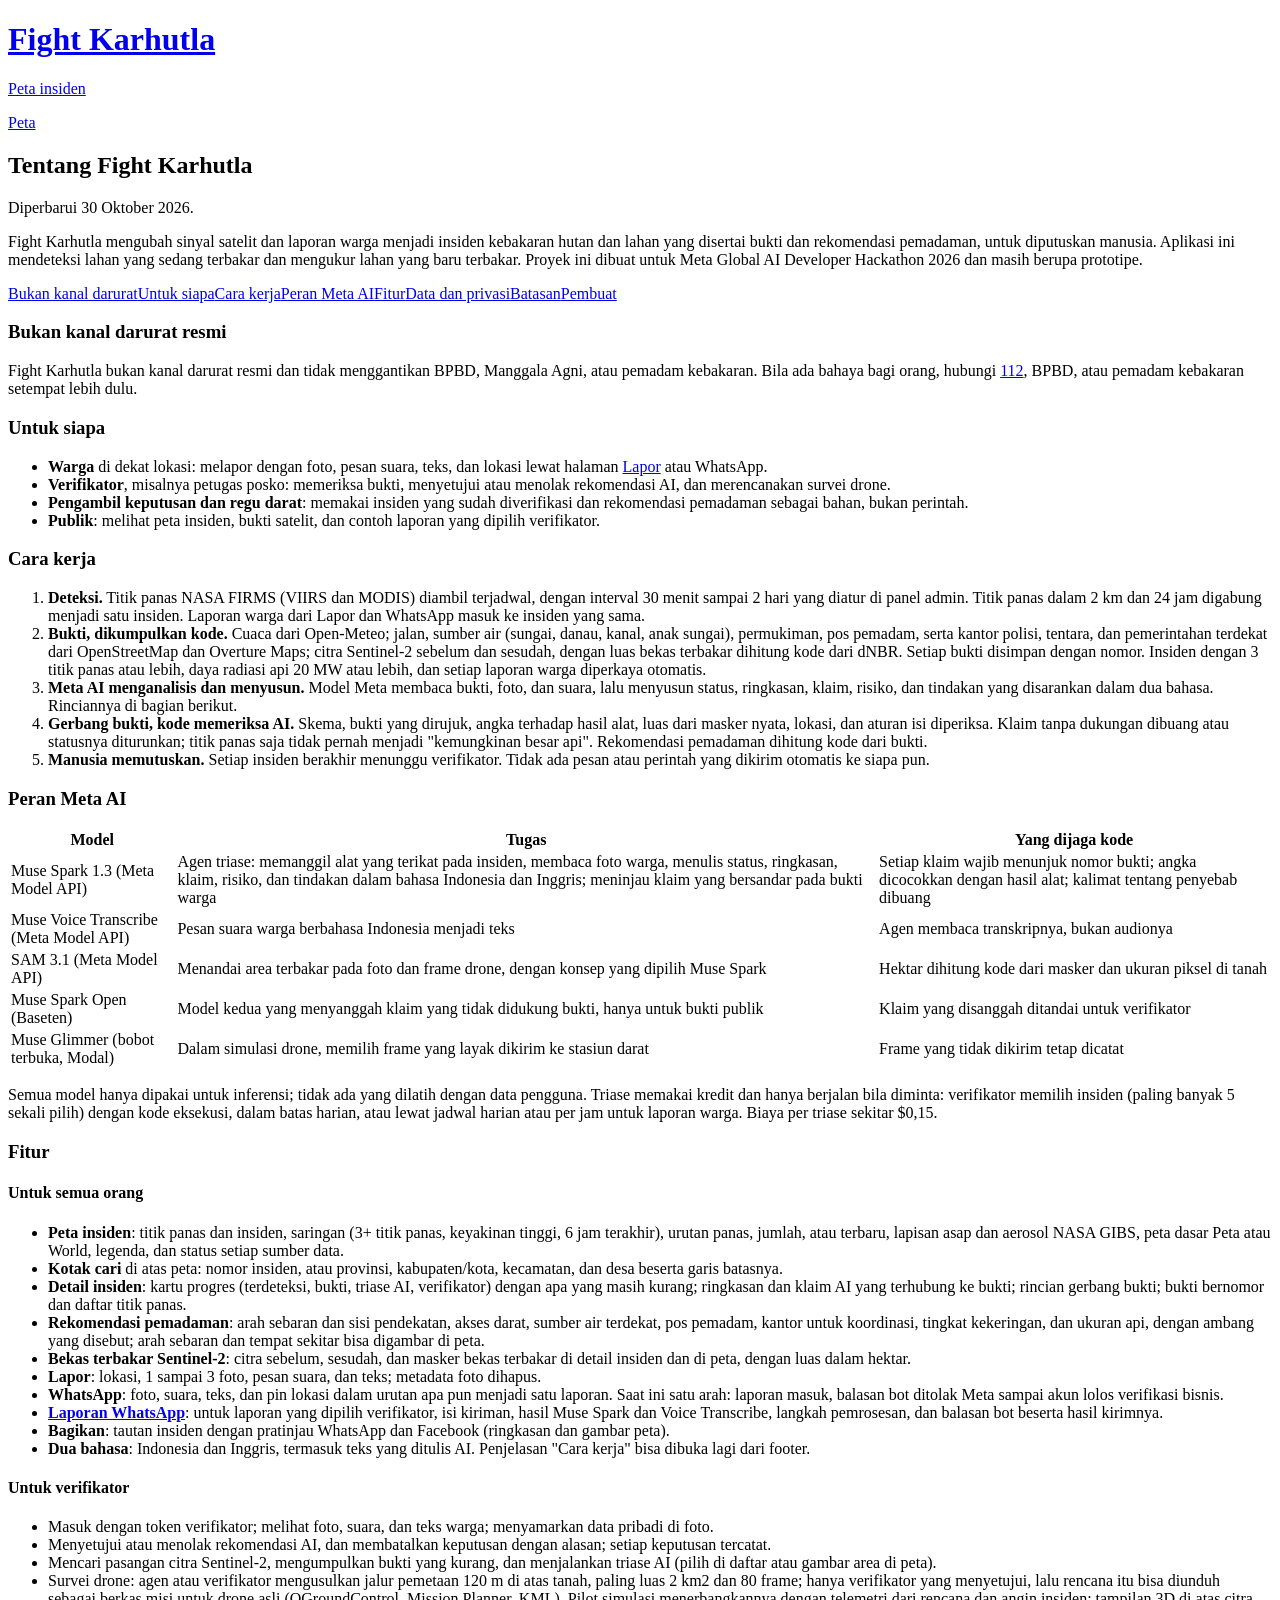
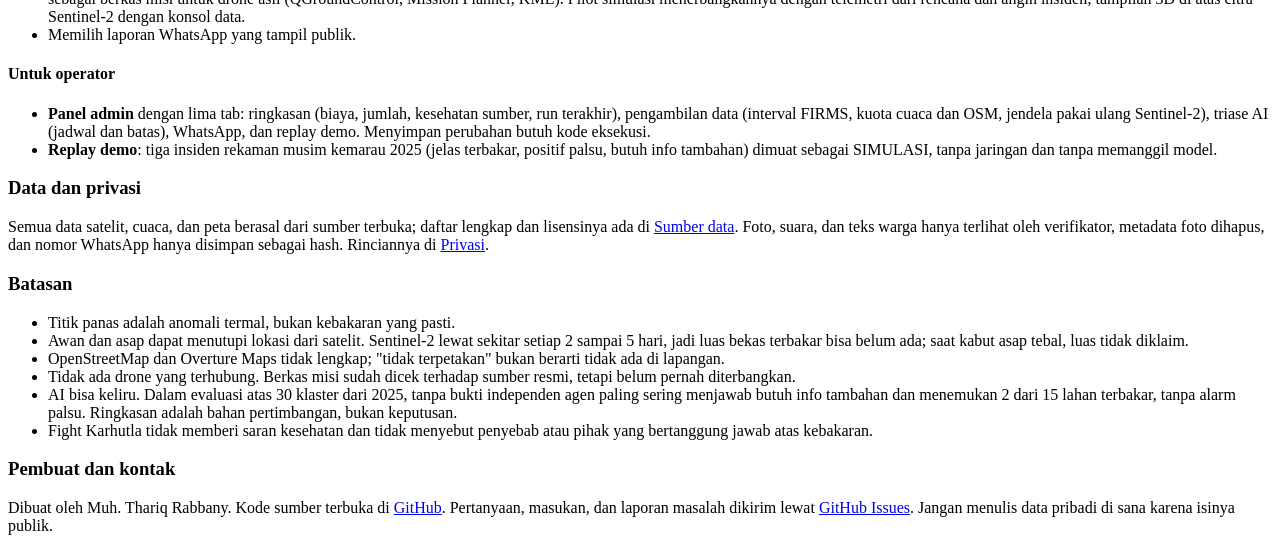
==== commit 2c306d2e: "README, whitepaper, and About page name the map search and the mission files for a real drone The do" ====
--- a/frontend/about/index.html
+++ b/frontend/about/index.html
@@ -71,6 +71,7 @@
       <h4>Untuk semua orang</h4>
       <ul>
         <li><strong>Peta insiden</strong>: titik panas dan insiden, saringan (3+ titik panas, keyakinan tinggi, 6 jam terakhir), urutan panas, jumlah, atau terbaru, lapisan asap dan aerosol NASA GIBS, peta dasar Peta atau World, legenda, dan status setiap sumber data.</li>
+        <li><strong>Kotak cari</strong> di atas peta: nomor insiden, atau provinsi, kabupaten/kota, kecamatan, dan desa beserta garis batasnya.</li>
         <li><strong>Detail insiden</strong>: kartu progres (terdeteksi, bukti, triase AI, verifikator) dengan apa yang masih kurang; ringkasan dan klaim AI yang terhubung ke bukti; rincian gerbang bukti; bukti bernomor dan daftar titik panas.</li>
         <li><strong>Rekomendasi pemadaman</strong>: arah sebaran dan sisi pendekatan, akses darat, sumber air terdekat, pos pemadam, kantor untuk koordinasi, tingkat kekeringan, dan ukuran api, dengan ambang yang disebut; arah sebaran dan tempat sekitar bisa digambar di peta.</li>
         <li><strong>Bekas terbakar Sentinel-2</strong>: citra sebelum, sesudah, dan masker bekas terbakar di detail insiden dan di peta, dengan luas dalam hektar.</li>
@@ -85,7 +86,7 @@
         <li>Masuk dengan token verifikator; melihat foto, suara, dan teks warga; menyamarkan data pribadi di foto.</li>
         <li>Menyetujui atau menolak rekomendasi AI, dan membatalkan keputusan dengan alasan; setiap keputusan tercatat.</li>
         <li>Mencari pasangan citra Sentinel-2, mengumpulkan bukti yang kurang, dan menjalankan triase AI (pilih di daftar atau gambar area di peta).</li>
-        <li>Survei drone (simulasi): agen atau verifikator mengusulkan jalur pemetaan 120 m di atas tanah, paling luas 2 km2 dan 80 frame; hanya verifikator yang menyetujui. Pilot simulasi menerbangkannya dengan telemetri dari rencana dan angin insiden; tampilan 3D di atas citra Sentinel-2 dengan konsol data.</li>
+        <li>Survei drone: agen atau verifikator mengusulkan jalur pemetaan 120 m di atas tanah, paling luas 2 km2 dan 80 frame; hanya verifikator yang menyetujui, lalu rencana itu bisa diunduh sebagai berkas misi untuk drone asli (QGroundControl, Mission Planner, KML). Pilot simulasi menerbangkannya dengan telemetri dari rencana dan angin insiden; tampilan 3D di atas citra Sentinel-2 dengan konsol data.</li>
         <li>Memilih laporan WhatsApp yang tampil publik.</li>
       </ul>
       <h4>Untuk operator</h4>
@@ -102,7 +103,7 @@
         <li>Titik panas adalah anomali termal, bukan kebakaran yang pasti.</li>
         <li>Awan dan asap dapat menutupi lokasi dari satelit. Sentinel-2 lewat sekitar setiap 2 sampai 5 hari, jadi luas bekas terbakar bisa belum ada; saat kabut asap tebal, luas tidak diklaim.</li>
         <li>OpenStreetMap dan Overture Maps tidak lengkap; "tidak terpetakan" bukan berarti tidak ada di lapangan.</li>
-        <li>Drone disimulasikan; tidak ada drone yang terhubung.</li>
+        <li>Tidak ada drone yang terhubung. Berkas misi sudah dicek terhadap sumber resmi, tetapi belum pernah diterbangkan.</li>
         <li>AI bisa keliru. Dalam evaluasi atas 30 klaster dari 2025, tanpa bukti independen agen paling sering menjawab butuh info tambahan dan menemukan 2 dari 15 lahan terbakar, tanpa alarm palsu. Ringkasan adalah bahan pertimbangan, bukan keputusan.</li>
         <li>Fight Karhutla tidak memberi saran kesehatan dan tidak menyebut penyebab atau pihak yang bertanggung jawab atas kebakaran.</li>
       </ul>
@@ -155,6 +156,7 @@
       <h4>For everyone</h4>
       <ul>
         <li><strong>Incident map</strong>: hotspots and incidents, filters (3+ hotspots, high confidence, last 6 hours), sorting by heat, count, or newest, NASA GIBS smoke and aerosol layers, a map or world basemap, a legend, and the state of every data source.</li>
+        <li><strong>Search box</strong> over the map: an incident number, or a province, regency, district, or village with its boundary.</li>
         <li><strong>Incident view</strong>: a progress card (detected, evidence, AI triage, verifier) with what is still missing; the AI brief and claims linked to evidence; the evidence gate in detail; numbered evidence and the hotspot list.</li>
         <li><strong>Suppression outlook</strong>: likely spread and the side to approach from, ground access, nearest water, fire station, offices to coordinate with, dryness, and size, with the thresholds named; the spread and the nearby places can be drawn on the map.</li>
         <li><strong>Sentinel-2 burn scar</strong>: before, after, and burn scar images in the incident view and on the map, with the area in hectares.</li>
@@ -169,7 +171,7 @@
         <li>Sign in with a verifier token; see citizens' photos, voice, and text; hide personal details in a photo.</li>
         <li>Approve or reject the AI recommendation, and cancel a decision with a reason; every decision is recorded.</li>
         <li>Look for a Sentinel-2 pair, collect missing evidence, and run AI triage (select in the list or draw an area on the map).</li>
-        <li>Drone survey (simulated): the agent or a verifier proposes a mapping route 120 m above ground, at most 2 km2 and 80 frames; only a verifier approves it. A simulated pilot flies it with telemetry from the plan and the incident's wind; a 3D view over the Sentinel-2 image with a data console.</li>
+        <li>Drone survey: the agent or a verifier proposes a mapping route 120 m above ground, at most 2 km2 and 80 frames; only a verifier approves it, and the approved plan downloads as mission files for a real drone (QGroundControl, Mission Planner, KML). A simulated pilot flies it with telemetry from the plan and the incident's wind; a 3D view over the Sentinel-2 image with a data console.</li>
         <li>Choose which WhatsApp reports the public sees.</li>
       </ul>
       <h4>For operators</h4>
@@ -186,7 +188,7 @@
         <li>A hotspot is a thermal anomaly, not a confirmed fire.</li>
         <li>Clouds and smoke can hide a site from satellites. Sentinel-2 passes about every 2 to 5 days, so the burned area may not be known yet; under heavy haze no area is claimed.</li>
         <li>OpenStreetMap and Overture Maps are incomplete; "not mapped" does not mean absent on the ground.</li>
-        <li>The drone is simulated; no drone is connected.</li>
+        <li>No drone is connected. The mission files are checked against the official sources but have not been flown.</li>
         <li>AI can be wrong. In an evaluation on 30 clusters from 2025, without independent evidence the agent mostly answered needs more info and found 2 of 15 burned sites, with no false alarm. A brief is input for a decision, not the decision.</li>
         <li>Fight Karhutla gives no health advice and does not name causes or parties responsible for a fire.</li>
       </ul>
